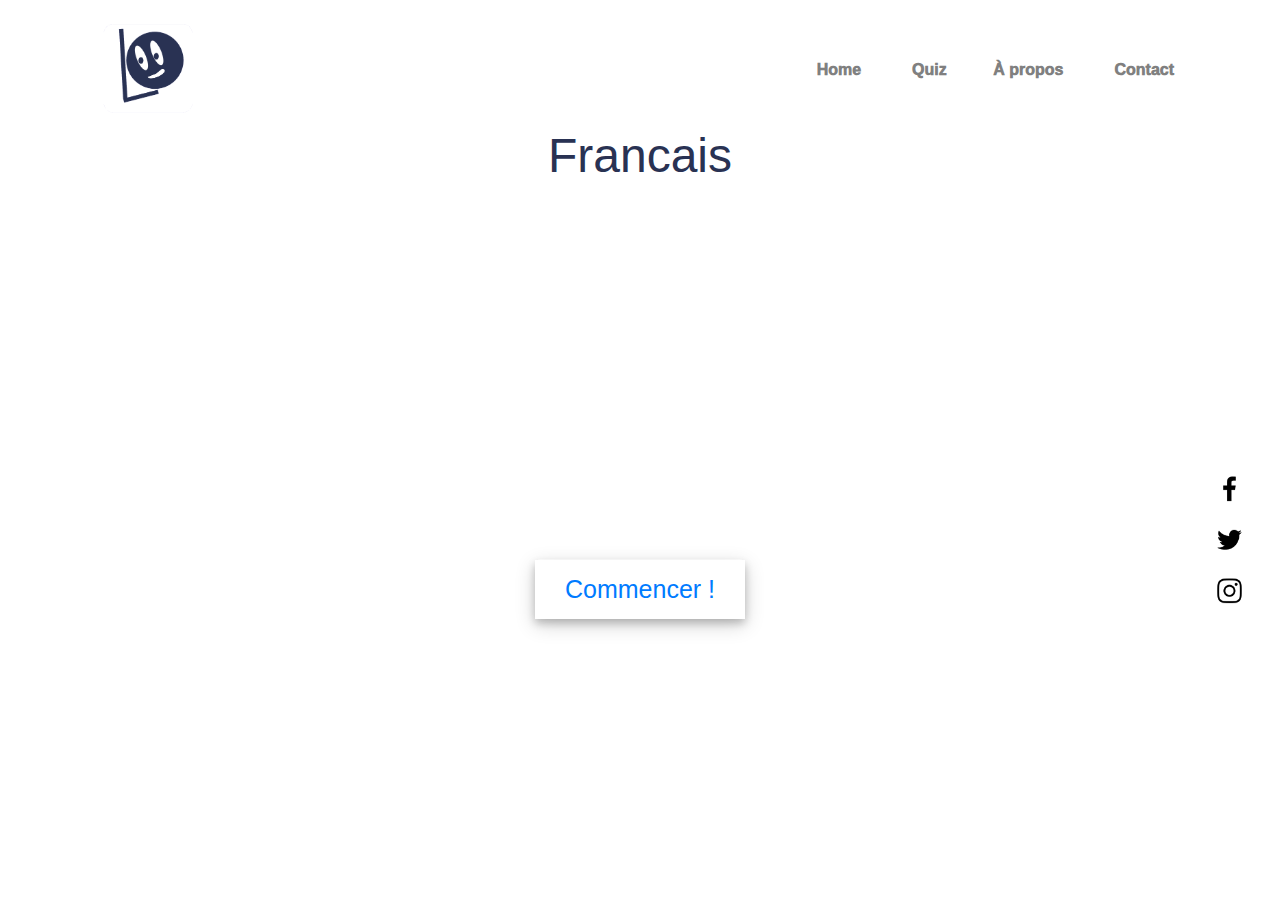
==== frquiz.html @ 5732fea7 "Initial commit" ====
<!DOCTYPE html>
<html lang="en">
<head>
    <meta charset="UTF-8">
    <meta http-equiv="X-UA-Compatible" content="IE=edge">
    <meta name="viewport" content="width=device-width, initial-scale=1.0">
    <link rel="stylesheet" href="frquiz.css">
    <!-- Logo / Titre -->
    <link rel="icon" type="image/png" sizes="16x16" href="./assets/Logo.png">
    <title>LearnOnline | Francais</title>
</head>
<body>
    <section class="tkt">
        <header>
            <a href="index.html"><img src="./assets/logosf.png" class="logo"></a>
            <ul>
                <li><a href="index.html">Home</a></li>
                <li><a href="hall.html">Quiz</a></li>
                <li><a href="#">À propos</a></li>
                <li><a href="#">Contact</a></li>
            </ul>
        </header>
        <div class="content">
            <div class="textBox">
                <h2>Francais</h2>
            </div>
        </div>
    </section>
    <section class="bg">
        <ul class="sci">
            <li><a href="#"><img src="./assets/facebook.png"></a></li>
            <li><a href="#"><img src="./assets/twitter.png"></a></li>
            <li><a href="#"><img src="./assets/instagram.png"></a></li>
        </ul>
        <!-- start Quiz button -->
        <div class="start_btn"><button>Commencer !</button></div>

        <!-- Info Box -->
        <div class="info_box">
            <div class="info-title"><span>Some Rules of this Quiz</span></div>
            <div class="info-list">
                <div class="info">1. You will have only <span>15 seconds</span> per each question.</div>
                <div class="info">2. Once you select your answer, it can't be undone.</div>
                <div class="info">3. You can't select any option once time goes off.</div>
                <div class="info">4. You can't exit from the Quiz while you're playing.</div>
                <div class="info">5. You'll get points on the basis of your correct answers.</div>
            </div>
            <div class="buttons">
                <button class="quit">Exit Quiz</button>
                <button class="restart">Continue</button>
            </div>
        </div>

        <!-- Quiz Box -->
        <div class="quiz_box">
            <header>
                <div class="title">Awesome Quiz Application</div>
                <div class="timer">
                    <div class="time_left_txt">Time Left</div>
                    <div class="timer_sec">15</div>
                </div>
                <div class="time_line"></div>
            </header>
            <section>
                <div class="que_text">
                    <!-- Here I've inserted question from JavaScript -->
                </div>
                <div class="option_list">
                    <!-- Here I've inserted options from JavaScript -->
                </div>
            </section>

            <!-- footer of Quiz Box -->
            <footer>
                <div class="total_que">
                    <!-- Here I've inserted Question Count Number from JavaScript -->
                </div>
                <button class="next_btn">Next Que</button>
            </footer>
        </div>

        <!-- Result Box -->
        <div class="result_box">
            <div class="icon">
                <i class="fas fa-crown"></i>
            </div>
            <div class="complete_text">You've completed the Quiz!</div>
            <div class="score_text">
                <!-- Here I've inserted Score Result from JavaScript -->
            </div>
            <div class="buttons">
                <button class="restart">Replay Quiz</button>
                <button class="quit">Quit Quiz</button>
            </div>
        </div>

        <script src="js/questions.js"></script>
        <script src="js/script.js"></script>
    </section>

</body>
</html>
---- frquiz.css ----
* {
    margin: 0;
    padding: 0;
    box-sizing: border-box;
    font-family: 'Poppins', sans-serif;
}
.tkt {
    position: relative;
    padding: 100px;
    display: flex;
    justify-content: space-between;
    align-items: center;
    background: transparent;
}
.bg {
    position: relative;
    padding: 300px;
    display: flex;
}

/* Navbar */
header {
    position: absolute;
    top: 0;
    left: 0;
    width: 100%;
    padding: 20px 100px;
    display: flex;
    justify-content: space-between;
    align-items: center;
}
header .logo {
    position: relative;
    max-width: 100px;
}
header ul {
    position: relative;
    display: flex;
}
header ul li {
    list-style: none;
}
header ul li a {
    display: inline-block;
    color: grey;
    font-weight: 1000;
    margin-left: 50px;
    text-decoration: none;
    transform: translateX(-10%);
}
header ul li a:hover {
    transform: translateY(-5px);
}

/* Content */
.content {
    position: relative;
    width: 100%;
    display: flex;
    justify-content: center;
    align-items: center;
    top: 100;
    padding-top: 2%;
}
.content .textBox {
    position: relative;
    max-width: 700px;
}
.content .textBox h2 {
    color: #293253;
    font-size: 3em;
    line-height: 1.4em;
    font-weight: 500;
}
.content .textBox h2 span {
    color: #293253/*#FFD55A*/; 
    font-size: 1.2em;
    font-weight: 900;
}
.content .textBox p {
    color: #333;
}
.content .textBox a {
    display: inline-block;
    margin-top: 20px;
    padding: 10px 25px;
    background: #998DE4/*#FFD55A*/; 
    color: white;
    border-radius: 40px;
    font-weight: 600;
    letter-spacing: 1px;
    text-decoration: none;
}

.sci {
    position: absolute;
    top: 42%;
    right: 30px;
    transform: translateY(-50%);
    display: flex;
    justify-content: center;
    align-items: center;
    flex-direction: column;
}
.sci li {
    list-style: none;
}
.sci li a {
    display: inline-block;
    margin: 5px 0;
    transform: scale(0.6);
    /* Transforme Noir en Blanc*/
}

.frBox {
    position: absolute;
    top: 0px;
    left: 20%;
    width: 300px;
    height: 180px;
    background: linear-gradient(to bottom right, #7691FF, #76FFD3);
    /* Faire un cercle*/
    border-radius: 20px;
}
.frBox .francais h2{
    color: white;
    font-size: 50;
    margin-top: 30px;
    margin-left: 35%;
}
.frBox .francais a{
    display: inline-block;
    margin-top: 17%;
    margin-left: 25%;
    padding: 10px 25px;
    background: white/*#FFD55A*/; 
    color: black;
    border-radius: 40px;
    font-weight: 600;
    letter-spacing: 1px;
    text-decoration: none;
}

.cursor {
    background: rgb(61, 61, 61);
    height: 10.5px;
    width: 10.5px;
    border-radius: 50%;
    position: absolute;
    top: 0;
    left: 0;
    transition: all 100ms ease;
    z-index: 2;
    content: '';
    pointer-events: none;
}
::selection{
    color: #fff;
    background: #007bff;
}

.start_btn,
.info_box,
.quiz_box,
.result_box{
    position: absolute;
    top: 50%;
    left: 50%;
    transform: translate(-50%, -50%);
    box-shadow: 0 4px 8px 0 rgba(0, 0, 0, 0.2), 
                0 6px 20px 0 rgba(0, 0, 0, 0.19);
}

.info_box.activeInfo,
.quiz_box.activeQuiz,
.result_box.activeResult{
    opacity: 1;
    z-index: 5;
    pointer-events: auto;
    transform: translate(-50%, -50%) scale(1);
}

.start_btn button{
    font-size: 25px;
    font-weight: 500;
    color: #007bff;
    padding: 15px 30px;
    outline: none;
    border: none;
    border-radius: 5px;
    background: #fff;
    cursor: pointer;
}

.info_box{
    width: 540px;
    background: #fff;
    border-radius: 5px;
    transform: translate(-50%, -50%) scale(0.9);
    opacity: 0;
    pointer-events: none;
    transition: all 0.3s ease;
}

.info_box .info-title{
    height: 60px;
    width: 100%;
    border-bottom: 1px solid lightgrey;
    display: flex;
    align-items: center;
    padding: 0 30px;
    border-radius: 5px 5px 0 0;
    font-size: 20px;
    font-weight: 600;
}

.info_box .info-list{
    padding: 15px 30px;
}

.info_box .info-list .info{
    margin: 5px 0;
    font-size: 17px;
}

.info_box .info-list .info span{
    font-weight: 600;
    color: #007bff;
}
.info_box .buttons{
    height: 60px;
    display: flex;
    align-items: center;
    justify-content: flex-end;
    padding: 0 30px;
    border-top: 1px solid lightgrey;
}

.info_box .buttons button{
    margin: 0 5px;
    height: 40px;
    width: 100px;
    font-size: 16px;
    font-weight: 500;
    cursor: pointer;
    border: none;
    outline: none;
    border-radius: 5px;
    border: 1px solid #007bff;
    transition: all 0.3s ease;
}

.quiz_box{
    width: 550px;
    background: #fff;
    border-radius: 5px;
    transform: translate(-50%, -50%) scale(0.9);
    opacity: 0;
    pointer-events: none;
    transition: all 0.3s ease;
}

.quiz_box header{
    position: relative;
    z-index: 2;
    height: 70px;
    padding: 0 30px;
    background: #fff;
    border-radius: 5px 5px 0 0;
    display: flex;
    align-items: center;
    justify-content: space-between;
    box-shadow: 0px 3px 5px 1px rgba(0,0,0,0.1);
}

.quiz_box header .title{
    font-size: 20px;
    font-weight: 600;
}

.quiz_box header .timer{
    color: #004085;
    background: #cce5ff;
    border: 1px solid #b8daff;
    height: 45px;
    padding: 0 8px;
    border-radius: 5px;
    display: flex;
    align-items: center;
    justify-content: space-between;
    width: 145px;
}

.quiz_box header .timer .time_left_txt{
    font-weight: 400;
    font-size: 17px;
    user-select: none;
}

.quiz_box header .timer .timer_sec{
    font-size: 18px;
    font-weight: 500;
    height: 30px;
    width: 45px;
    color: #fff;
    border-radius: 5px;
    line-height: 30px;
    text-align: center;
    background: #343a40;
    border: 1px solid #343a40;
    user-select: none;
}

.quiz_box header .time_line{
    position: absolute;
    bottom: 0px;
    left: 0px;
    height: 3px;
    background: #007bff;
}

section{
    padding: 25px 30px 20px 30px;
    background: #fff;
}

section .que_text{
    font-size: 25px;
    font-weight: 600;
}

section .option_list{
    padding: 20px 0px;
    display: block;   
}

section .option_list .option{
    background: aliceblue;
    border: 1px solid #84c5fe;
    border-radius: 5px;
    padding: 8px 15px;
    font-size: 17px;
    margin-bottom: 15px;
    cursor: pointer;
    transition: all 0.3s ease;
    display: flex;
    align-items: center;
    justify-content: space-between;
}

section .option_list .option:last-child{
    margin-bottom: 0px;
}

section .option_list .option:hover{
    color: #004085;
    background: #cce5ff;
    border: 1px solid #b8daff;
}

section .option_list .option.correct{
    color: #155724;
    background: #d4edda;
    border: 1px solid #c3e6cb;
}

section .option_list .option.incorrect{
    color: #721c24;
    background: #f8d7da;
    border: 1px solid #f5c6cb;
}

section .option_list .option.disabled{
    pointer-events: none;
}

section .option_list .option .icon{
    height: 26px;
    width: 26px;
    border: 2px solid transparent;
    border-radius: 50%;
    text-align: center;
    font-size: 13px;
    pointer-events: none;
    transition: all 0.3s ease;
    line-height: 24px;
}
.option_list .option .icon.tick{
    color: #23903c;
    border-color: #23903c;
    background: #d4edda;
}

.option_list .option .icon.cross{
    color: #a42834;
    background: #f8d7da;
    border-color: #a42834;
}

footer{
    height: 60px;
    padding: 0 30px;
    display: flex;
    align-items: center;
    justify-content: space-between;
    border-top: 1px solid lightgrey;
}

footer .total_que span{
    display: flex;
    user-select: none;
}

footer .total_que span p{
    font-weight: 500;
    padding: 0 5px;
}

footer .total_que span p:first-child{
    padding-left: 0px;
}

footer button{
    height: 40px;
    padding: 0 13px;
    font-size: 18px;
    font-weight: 400;
    cursor: pointer;
    border: none;
    outline: none;
    color: #fff;
    border-radius: 5px;
    background: #007bff;
    border: 1px solid #007bff;
    line-height: 10px;
    opacity: 0;
    pointer-events: none;
    transform: scale(0.95);
    transition: all 0.3s ease;
}

footer button:hover{
    background: #0263ca;
}

footer button.show{
    opacity: 1;
    pointer-events: auto;
    transform: scale(1);
}

.result_box{
    background: #fff;
    border-radius: 5px;
    display: flex;
    padding: 25px 30px;
    width: 450px;
    align-items: center;
    flex-direction: column;
    justify-content: center;
    transform: translate(-50%, -50%) scale(0.9);
    opacity: 0;
    pointer-events: none;
    transition: all 0.3s ease;
}

.result_box .icon{
    font-size: 100px;
    color: #007bff;
    margin-bottom: 10px;
}

.result_box .complete_text{
    font-size: 20px;
    font-weight: 500;
}

.result_box .score_text span{
    display: flex;
    margin: 10px 0;
    font-size: 18px;
    font-weight: 500;
}

.result_box .score_text span p{
    padding: 0 4px;
    font-weight: 600;
}

.result_box .buttons{
    display: flex;
    margin: 20px 0;
}

.result_box .buttons button{
    margin: 0 10px;
    height: 45px;
    padding: 0 20px;
    font-size: 18px;
    font-weight: 500;
    cursor: pointer;
    border: none;
    outline: none;
    border-radius: 5px;
    border: 1px solid #007bff;
    transition: all 0.3s ease;
}

.buttons button.restart{
    color: #fff;
    background: #007bff;
}

.buttons button.restart:hover{
    background: #0263ca;
}

.buttons button.quit{
    color: #007bff;
    background: #fff;
}

.buttons button.quit:hover{
    color: #fff;
    background: #007bff;
}
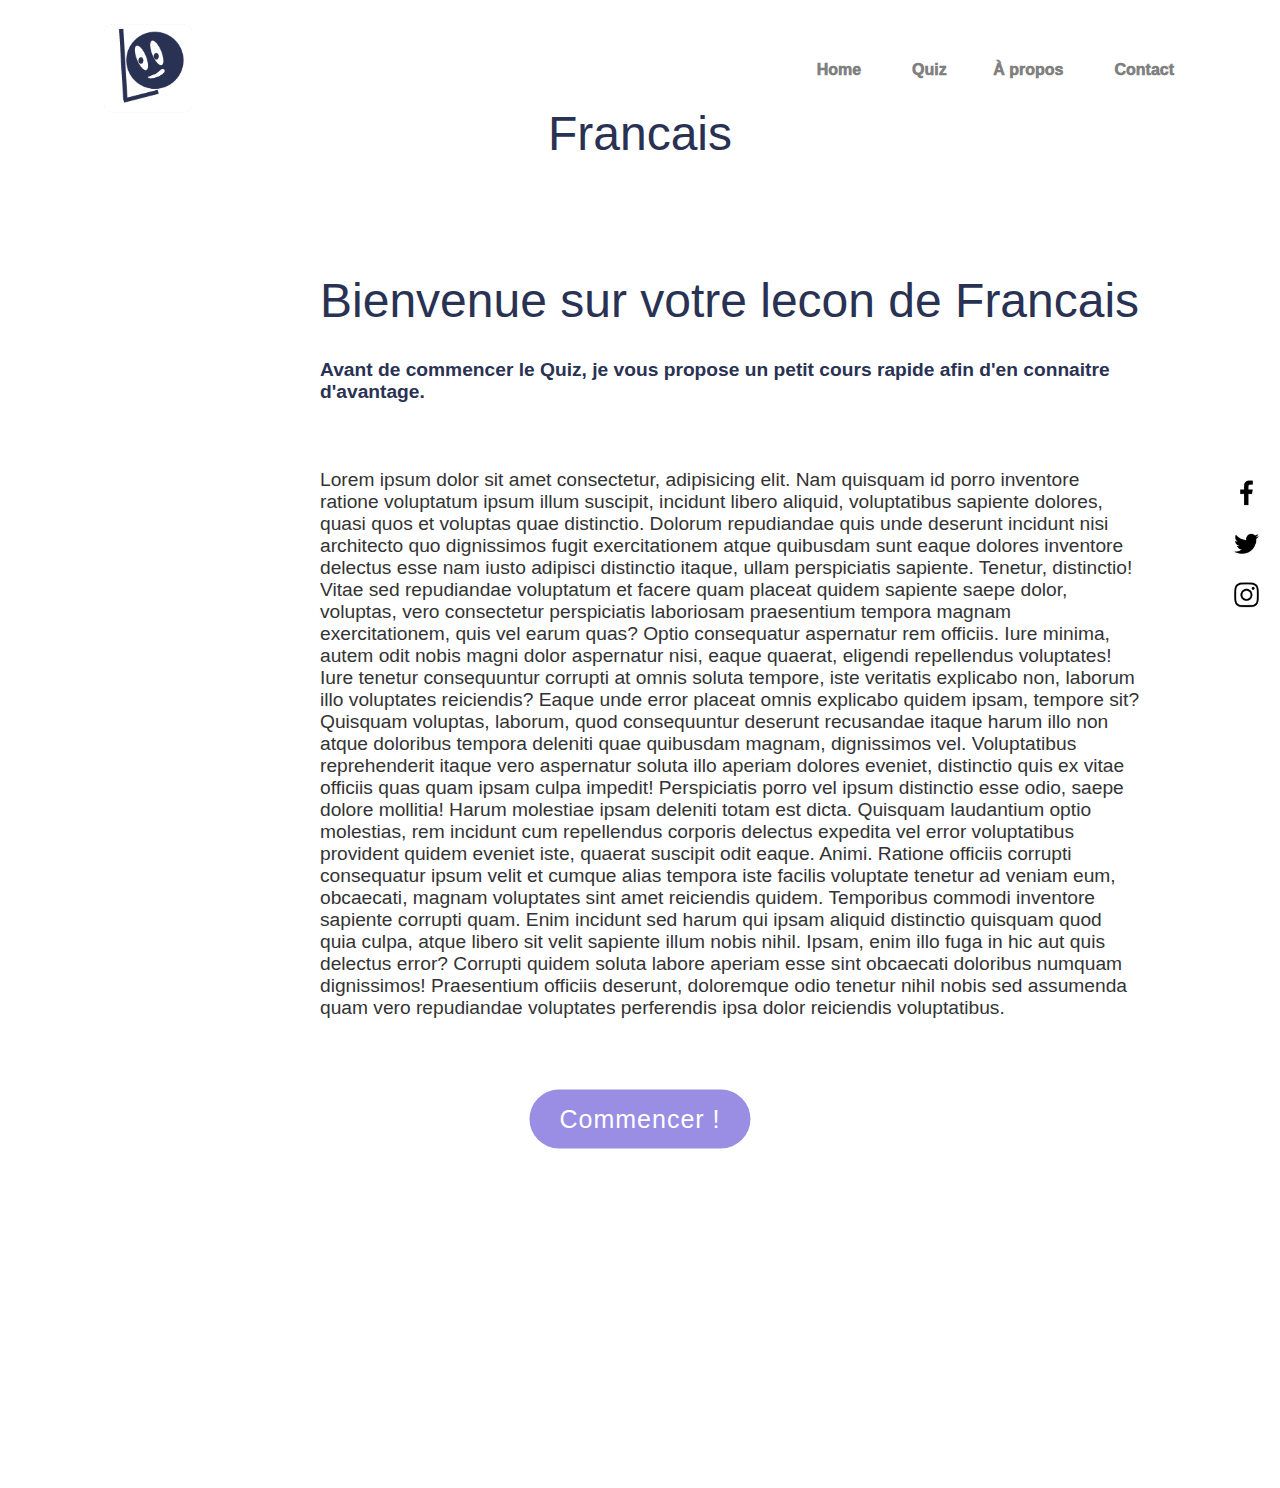
==== commit 57b49622: "test" ====
--- a/frquiz.html
+++ b/frquiz.html
@@ -27,36 +27,52 @@
         </div>
     </section>
     <section class="bg">
+        <div class="lecon">
+            <div class="leconBox">
+                <h2>Bienvenue sur votre lecon de Francais</h2>
+                <h4>Avant de commencer le Quiz, je vous propose un petit cours rapide afin d'en connaitre d'avantage.</h4>
+                <p> Lorem ipsum dolor sit amet consectetur, adipisicing elit. Nam quisquam id porro inventore ratione voluptatum ipsum illum suscipit, incidunt libero aliquid, voluptatibus sapiente dolores, quasi quos et voluptas quae distinctio.
+                Dolorum repudiandae quis unde deserunt incidunt nisi architecto quo dignissimos fugit exercitationem atque quibusdam sunt eaque dolores inventore delectus esse nam iusto adipisci distinctio itaque, ullam perspiciatis sapiente. Tenetur, distinctio!
+                Vitae sed repudiandae voluptatum et facere quam placeat quidem sapiente saepe dolor, voluptas, vero consectetur perspiciatis laboriosam praesentium tempora magnam exercitationem, quis vel earum quas? Optio consequatur aspernatur rem officiis.
+                Iure minima, autem odit nobis magni dolor aspernatur nisi, eaque quaerat, eligendi repellendus voluptates! Iure tenetur consequuntur corrupti at omnis soluta tempore, iste veritatis explicabo non, laborum illo voluptates reiciendis?
+                Eaque unde error placeat omnis explicabo quidem ipsam, tempore sit? Quisquam voluptas, laborum, quod consequuntur deserunt recusandae itaque harum illo non atque doloribus tempora deleniti quae quibusdam magnam, dignissimos vel.
+                Voluptatibus reprehenderit itaque vero aspernatur soluta illo aperiam dolores eveniet, distinctio quis ex vitae officiis quas quam ipsam culpa impedit! Perspiciatis porro vel ipsum distinctio esse odio, saepe dolore mollitia!
+                Harum molestiae ipsam deleniti totam est dicta. Quisquam laudantium optio molestias, rem incidunt cum repellendus corporis delectus expedita vel error voluptatibus provident quidem eveniet iste, quaerat suscipit odit eaque. Animi.
+                Ratione officiis corrupti consequatur ipsum velit et cumque alias tempora iste facilis voluptate tenetur ad veniam eum, obcaecati, magnam voluptates sint amet reiciendis quidem. Temporibus commodi inventore sapiente corrupti quam.
+                Enim incidunt sed harum qui ipsam aliquid distinctio quisquam quod quia culpa, atque libero sit velit sapiente illum nobis nihil. Ipsam, enim illo fuga in hic aut quis delectus error?
+                Corrupti quidem soluta labore aperiam esse sint obcaecati doloribus numquam dignissimos! Praesentium officiis deserunt, doloremque odio tenetur nihil nobis sed assumenda quam vero repudiandae voluptates perferendis ipsa dolor reiciendis voluptatibus.</p>
+            </div>
+        </div>
+
         <ul class="sci">
-            <li><a href="#"><img src="./assets/facebook.png"></a></li>
-            <li><a href="#"><img src="./assets/twitter.png"></a></li>
-            <li><a href="#"><img src="./assets/instagram.png"></a></li>
+            <li><a href="http://www.staggeringbeauty.com/"><img src="./assets/facebook.png"></a></li>
+            <li><a href="http://eelslap.com/"><img src="./assets/twitter.png"></a></li>
+            <li><a href="https://www.instagram.com/dim_dcp/"><img src="./assets/instagram.png"></a></li>
         </ul>
         <!-- start Quiz button -->
         <div class="start_btn"><button>Commencer !</button></div>
 
         <!-- Info Box -->
         <div class="info_box">
-            <div class="info-title"><span>Some Rules of this Quiz</span></div>
+            <div class="info-title"><span>Les régles du Quiz !</span></div>
             <div class="info-list">
-                <div class="info">1. You will have only <span>15 seconds</span> per each question.</div>
-                <div class="info">2. Once you select your answer, it can't be undone.</div>
-                <div class="info">3. You can't select any option once time goes off.</div>
-                <div class="info">4. You can't exit from the Quiz while you're playing.</div>
-                <div class="info">5. You'll get points on the basis of your correct answers.</div>
+                <div class="info">1. Tu a à présent <span>15 seconds</span> pour répondre.</div>
+                <div class="info">2. Une fois selectionner, impossible d'annuler la réponse.</div>
+                <div class="info">3. Tu ne peut pas choisir une réponse une fois le temps écouler.</div>
+                <div class="info">4. Tu gagne le point lorsque la réponse est verte.</div>
             </div>
             <div class="buttons">
-                <button class="quit">Exit Quiz</button>
-                <button class="restart">Continue</button>
+                <button class="quit">Quitter</button>
+                <button class="restart">Continuer</button>
             </div>
         </div>
 
         <!-- Quiz Box -->
         <div class="quiz_box">
             <header>
-                <div class="title">Awesome Quiz Application</div>
+                <div class="title">Vocabulaire et Orthographe</div>
                 <div class="timer">
-                    <div class="time_left_txt">Time Left</div>
+                    <div class="time_left_txt">Temps restant</div>
                     <div class="timer_sec">15</div>
                 </div>
                 <div class="time_line"></div>
@@ -75,7 +91,7 @@
                 <div class="total_que">
                     <!-- Here I've inserted Question Count Number from JavaScript -->
                 </div>
-                <button class="next_btn">Next Que</button>
+                <button class="next_btn">Suivant</button>
             </footer>
         </div>
 
@@ -84,7 +100,7 @@
             <div class="icon">
                 <i class="fas fa-crown"></i>
             </div>
-            <div class="complete_text">You've completed the Quiz!</div>
+            <div class="complete_text">Vous avez terminée le quiz !</div>
             <div class="score_text">
                 <!-- Here I've inserted Score Result from JavaScript -->
             </div>
--- a/frquiz.css
+++ b/frquiz.css
@@ -14,7 +14,7 @@
 }
 .bg {
     position: relative;
-    padding: 300px;
+    padding: 0px;
     display: flex;
 }
 
@@ -60,7 +60,7 @@
     justify-content: center;
     align-items: center;
     top: 100;
-    padding-top: 2%;
+    padding-top: 0%;
 }
 .content .textBox {
     position: relative;
@@ -91,11 +91,40 @@
     letter-spacing: 1px;
     text-decoration: none;
 }
+/* lecon content */
+.lecon {
+    position: relative;
+    top: 0%;
+    left: 25%;
+}
+.lecon .leconBox {
+    position: relative;
+    max-width: 820px;
+}
+.lecon .leconBox h2 {
+    color: #293253;
+    font-size: 3em;
+    line-height: 1.4em;
+    font-weight: 500;
+}
+.lecon .leconBox h4 {
+    color: #293253/*#FFD55A*/; 
+    font-size: 1.2em;
+    font-weight: 600;
+    padding-top: 3%;
+}
+.lecon .leconBox p {
+    padding-top: 8%;
+    font-size: 1.2em;
+    font-weight: 200;
+    color: #333;
+}
+/*-------------------*/
 
 .sci {
     position: absolute;
-    top: 42%;
-    right: 30px;
+    top: 37%;
+    right: 13px;
     transform: translateY(-50%);
     display: flex;
     justify-content: center;
@@ -159,16 +188,21 @@
     background: #007bff;
 }
 
-.start_btn,
+.start_btn{
+    position: absolute;
+    top: 120%;
+    left: 50%;
+    transform: translate(-50%, -50%);
+    padding-bottom: 100px;
+}
 .info_box,
 .quiz_box,
 .result_box{
     position: absolute;
-    top: 50%;
+    top: 140%;
     left: 50%;
     transform: translate(-50%, -50%);
-    box-shadow: 0 4px 8px 0 rgba(0, 0, 0, 0.2), 
-                0 6px 20px 0 rgba(0, 0, 0, 0.19);
+    padding-bottom: 100px;
 }
 
 .info_box.activeInfo,
@@ -183,12 +217,13 @@
 .start_btn button{
     font-size: 25px;
     font-weight: 500;
-    color: #007bff;
+    color: white;
+    letter-spacing: 1px;
     padding: 15px 30px;
     outline: none;
     border: none;
-    border-radius: 5px;
-    background: #fff;
+    border-radius: 40px;
+    background: #998DE4;
     cursor: pointer;
 }
 
@@ -225,7 +260,7 @@
 
 .info_box .info-list .info span{
     font-weight: 600;
-    color: #007bff;
+    color: #998DE4;
 }
 .info_box .buttons{
     height: 60px;
@@ -246,7 +281,7 @@
     border: none;
     outline: none;
     border-radius: 5px;
-    border: 1px solid #007bff;
+    border: 1px solid #998DE4;
     transition: all 0.3s ease;
 }
 
@@ -279,9 +314,9 @@
 }
 
 .quiz_box header .timer{
-    color: #004085;
-    background: #cce5ff;
-    border: 1px solid #b8daff;
+    color: white;
+    background: #998DE4;
+    border: 1px solid #8477dd;
     height: 45px;
     padding: 0 8px;
     border-radius: 5px;
@@ -306,8 +341,8 @@
     border-radius: 5px;
     line-height: 30px;
     text-align: center;
-    background: #343a40;
-    border: 1px solid #343a40;
+    background: #293253;
+    border: 1px solid #293253;
     user-select: none;
 }
 
@@ -316,7 +351,7 @@
     bottom: 0px;
     left: 0px;
     height: 3px;
-    background: #007bff;
+    background: #998DE4;
 }
 
 section{
@@ -335,8 +370,8 @@
 }
 
 section .option_list .option{
-    background: aliceblue;
-    border: 1px solid #84c5fe;
+    background: #d9d5ff;
+    border: 1px solid #998DE4;
     border-radius: 5px;
     padding: 8px 15px;
     font-size: 17px;
@@ -353,9 +388,9 @@
 }
 
 section .option_list .option:hover{
-    color: #004085;
-    background: #cce5ff;
-    border: 1px solid #b8daff;
+    color: #293253;
+    background: #b5aef7;
+    border: 1px solid #8577e2;
 }
 
 section .option_list .option.correct{
@@ -430,8 +465,8 @@
     outline: none;
     color: #fff;
     border-radius: 5px;
-    background: #007bff;
-    border: 1px solid #007bff;
+    background: #998DE4;
+    border: 1px solid #998DE4;
     line-height: 10px;
     opacity: 0;
     pointer-events: none;
@@ -440,7 +475,7 @@
 }
 
 footer button:hover{
-    background: #0263ca;
+    background: #8475e2;
 }
 
 footer button.show{
@@ -502,25 +537,25 @@
     border: none;
     outline: none;
     border-radius: 5px;
-    border: 1px solid #007bff;
+    border: 1px solid #998DE4;
     transition: all 0.3s ease;
 }
 
 .buttons button.restart{
     color: #fff;
-    background: #007bff;
+    background: #998DE4;
 }
 
 .buttons button.restart:hover{
-    background: #0263ca;
+    background: #8475e2;
 }
 
 .buttons button.quit{
-    color: #007bff;
+    color: #998DE4;
     background: #fff;
 }
 
 .buttons button.quit:hover{
     color: #fff;
-    background: #007bff;
+    background: #998DE4;
 }